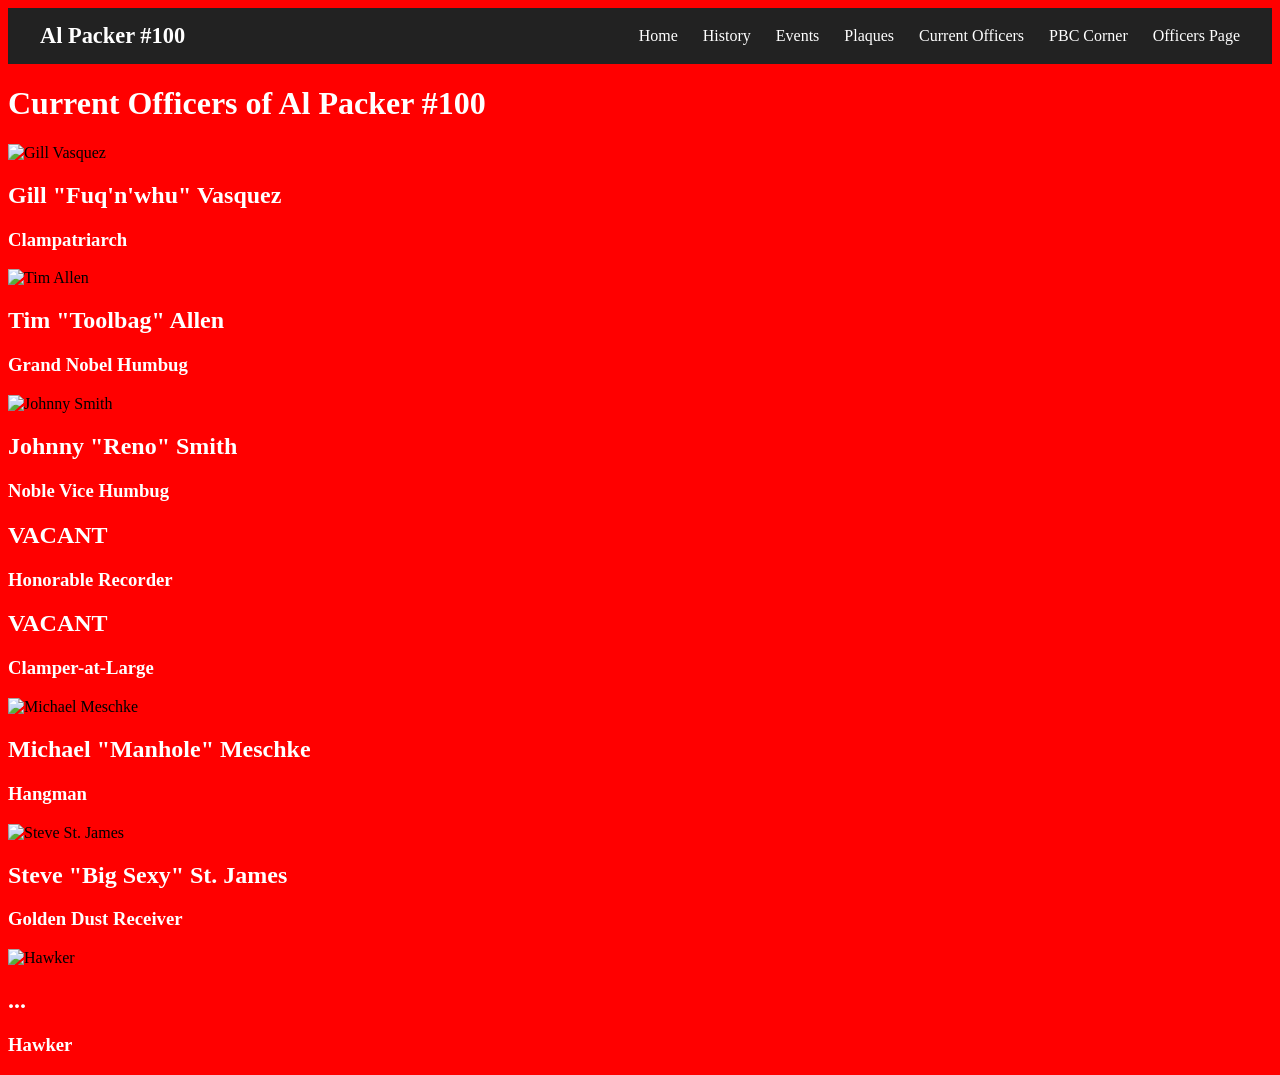
==== current-officers.html @ 0d1b018f "Add officer, HoH, and PBC pages" ====
<!DOCTYPE html>     
<html lang="en">
<head>
    <meta charset="UTF-8">
    <meta name="viewport" content="width=device-width, initial-scale=1.0">
    <title>Al Packer #100 - Current Officers</title>
    <link rel="stylesheet" href="style.css">
</head>
<body>
    <nav class="navbar">
        <div class="nav-container">
            <a href="index.html" class="logo">Al Packer #100</a>
            <ul class="nav-menu">
                <li><a href="index.html">Home</a></li>
                <li><a href="history.html">History</a></li>
                <li><a href="events.html">Events</a></li>
                <li><a href="plaques.html">Plaques</a></li>
                <li><a href="current-officers.html">Current Officers</a></li>
                <li><a href="pbc-corner.html">PBC Corner</a></li>
                <li><a href="officers-page.html">Officers Page</a></li>
            </ul>
        </div>
    </nav>

    <main>
        <h1>Current Officers of Al Packer #100</h1>

<section class="officers">

    <div class="officer">
                <img src="..." alt="Gill Vasquez">
                <h2>Gill "Fuq'n'whu" Vasquez</h2>
                <h3>Clampatriarch</h3>
            </div>

            <div class="officer">
                <img src="..." alt="Tim Allen">
                <h2>Tim "Toolbag" Allen</h2>
                <h3>Grand Nobel Humbug</h3>
            </div>

            <div class="officer">
                <img src="..." alt="Johnny Smith">
                <h2>Johnny "Reno" Smith</h2>
                <h3>Noble Vice Humbug</h3>
            </div>

            <div class="officer">
                <h2>VACANT</h2>
                <h3>Honorable Recorder</h3>
            </div>

            <div class="officer">
                <h2>VACANT</h2>
                <h3>Clamper-at-Large</h3>
            </div>

            <div class="officer">
                <img src="..." alt="Michael Meschke">
                <h2>Michael "Manhole" Meschke</h2>
                <h3>Hangman</h3>
            </div>

            <div class="officer">
                <img src="..." alt="Steve St. James">
                <h2>Steve "Big Sexy" St. James</h2>
                <h3>Golden Dust Receiver</h3>
            </div>

            <div class="officer">
                <img src="..." alt="Hawker">
                <h2>...</h2>
                <h3>Hawker</h3>
            </div>
</section>
        
    </main>
</body>
</html>
---- style.css ----
body {background-color: red;}

h1, h2, h3, ul, li, p {color: white;}

.navbar {
    background-color: #222;
    padding: 15px 0;
}

.nav-container {
    max-width: 1200px;
    margin: 0 auto;
    display: flex;
    justify-content: space-between;
    align-items: center;
    padding: 0 20px;
}

.logo {
    color: white;
    text-decoration: none;
    font-size: 1.4rem;
    font-weight: bold;
}

.nav-menu {
    list-style: none;
    display: flex;
    gap: 25px;
    margin: 0;
    padding: 0;
}

.nav-menu a {
    color: white;
    text-decoration: none;
}

.nav-menu a:hover {
    text-decoration: underline;
}

.plaque-image {
    width: 300px;
    height: 200px;
    object-fit: cover;
}

.event-image {
    width: 500px;
    height: 400px;
    object-fit: cover;
    align-self: center;
}

.home-image {
    width: 600px;
    height: 400px;
    object-fit: cover;
    display: block;
    margin: 0 auto;
}
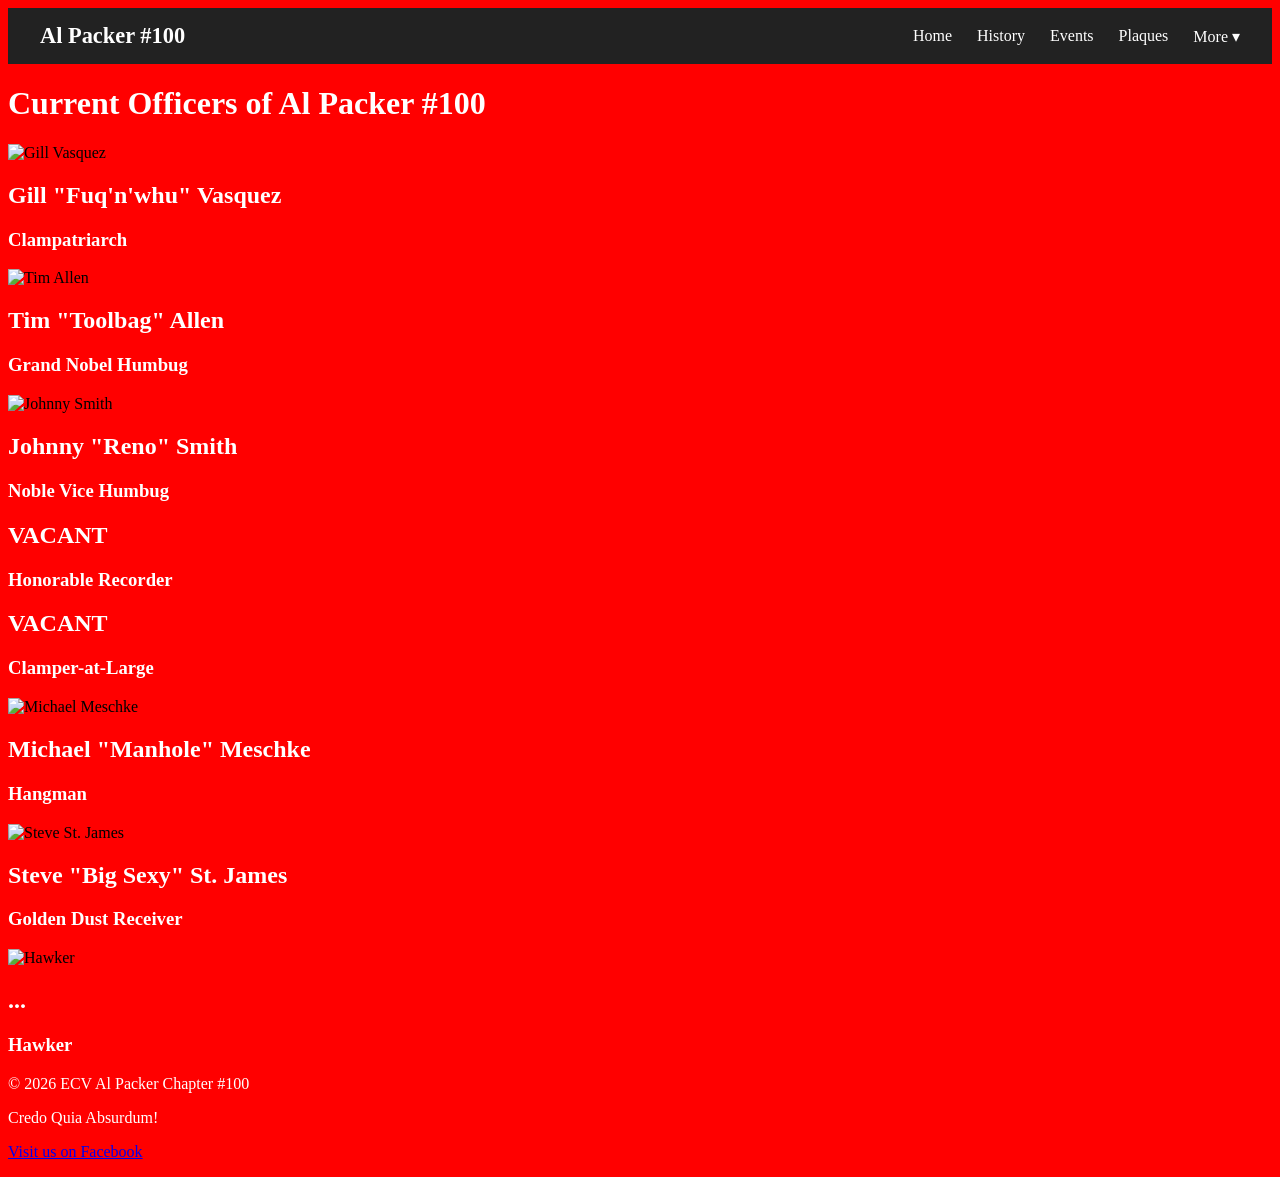
==== commit b35e2d8d: "Update navigation and footer" ====
--- a/current-officers.html
+++ b/current-officers.html
@@ -11,14 +11,22 @@
         <div class="nav-container">
             <a href="index.html" class="logo">Al Packer #100</a>
             <ul class="nav-menu">
-                <li><a href="index.html">Home</a></li>
-                <li><a href="history.html">History</a></li>
-                <li><a href="events.html">Events</a></li>
-                <li><a href="plaques.html">Plaques</a></li>
-                <li><a href="current-officers.html">Current Officers</a></li>
-                <li><a href="pbc-corner.html">PBC Corner</a></li>
-                <li><a href="officers-page.html">Officers Page</a></li>
-            </ul>
+    <li><a href="index.html">Home</a></li>
+    <li><a href="history.html">History</a></li>
+    <li><a href="events.html">Events</a></li>
+    <li><a href="plaques.html">Plaques</a></li>
+
+    <li class="dropdown">
+        <a href="#">More ▾</a>
+
+        <ul class="dropdown-menu">
+            <li><a href="current-officers.html">Current Officers</a></li>
+            <li><a href="hoh.html">Hall of Humbugery</a></li>
+            <li><a href="pbc.html">PBC Corner</a></li>
+            <li><a href="officers-page.html">Officers Page</a></li>
+        </ul>
+    </li>
+</ul>
         </div>
     </nav>
 
@@ -75,5 +83,14 @@
 </section>
         
     </main>
+    <footer class="site-footer">
+    <p>&copy; 2026 ECV Al Packer Chapter #100</p>
+    <p>Credo Quia Absurdum!</p>
+    <p>
+        <a href="https://www.facebook.com/ECV100/" target="_blank" rel="noopener noreferrer">
+            Visit us on Facebook
+        </a>
+    </p>
+</footer>
 </body>
 </html>
--- a/style.css
+++ b/style.css
@@ -59,4 +59,40 @@
     object-fit: cover;
     display: block;
     margin: 0 auto;
+}
+
+/* Dropdown */
+.dropdown {
+    position: relative;
+}
+
+.dropdown-menu {
+    display: none;
+    position: absolute;
+    top: 100%;
+    left: 0;
+    min-width: 200px;
+    background-color: #222;
+    padding: 10px 0;
+    margin: 0;
+    list-style: none;
+    z-index: 1000;
+}
+
+.dropdown-menu li {
+    width: 100%;
+}
+
+.dropdown-menu a {
+    display: block;
+    padding: 10px 15px;
+    white-space: nowrap;
+}
+
+.dropdown-menu a:hover {
+    background-color: #444;
+}
+
+.dropdown:hover .dropdown-menu {
+    display: block;
 }
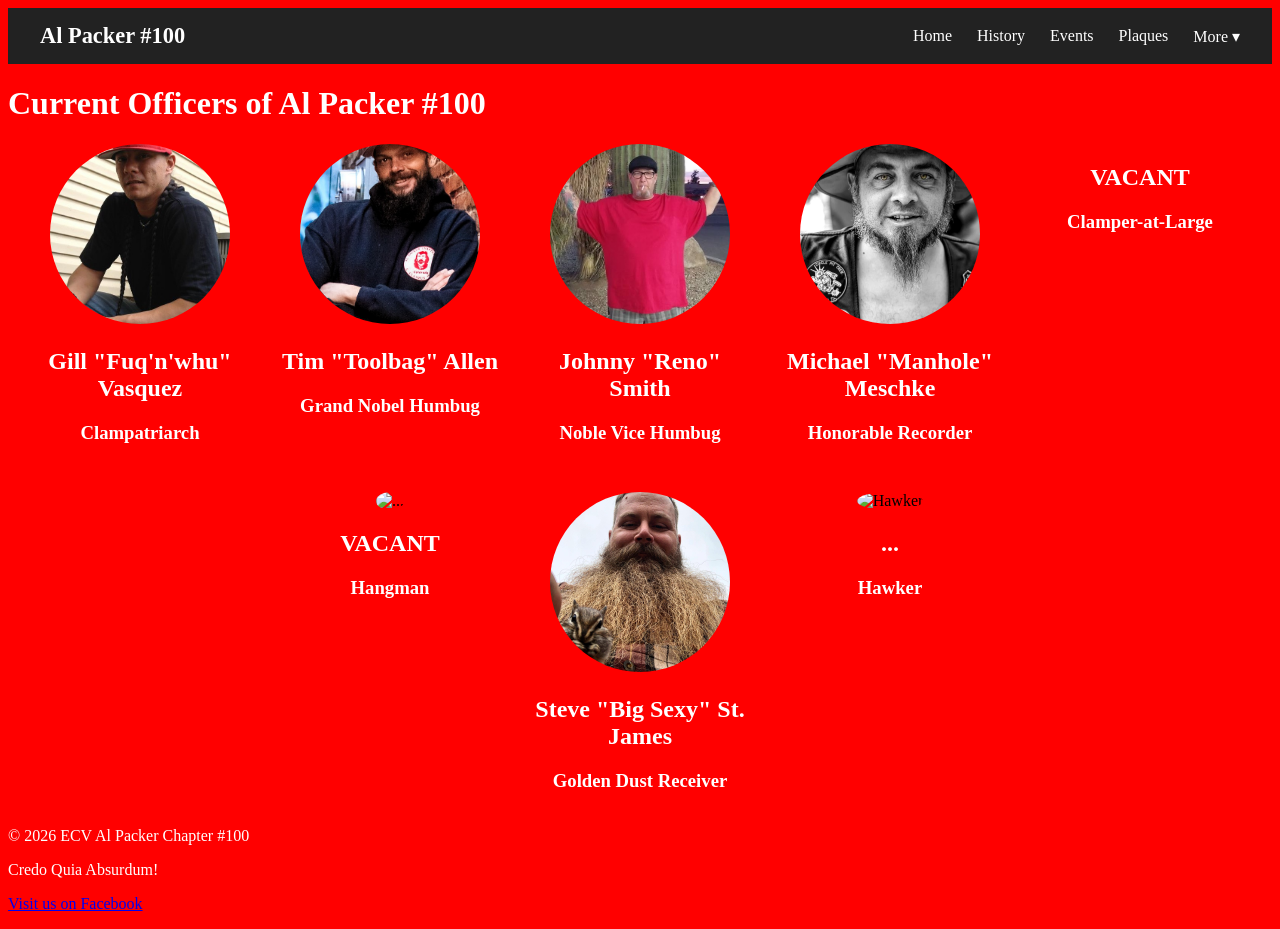
==== commit 50ceab0d: "Added CSS to current officers' page" ====
--- a/current-officers.html
+++ b/current-officers.html
@@ -36,25 +36,26 @@
 <section class="officers">
 
     <div class="officer">
-                <img src="..." alt="Gill Vasquez">
+                <img src="Officers/Gil-Vasquez.jpg" alt="Gill Vasquez">
                 <h2>Gill "Fuq'n'whu" Vasquez</h2>
                 <h3>Clampatriarch</h3>
             </div>
 
             <div class="officer">
-                <img src="..." alt="Tim Allen">
+                <img src="Officers/Tim-Allen.jpg" alt="Tim Allen">
                 <h2>Tim "Toolbag" Allen</h2>
                 <h3>Grand Nobel Humbug</h3>
             </div>
 
             <div class="officer">
-                <img src="..." alt="Johnny Smith">
+                <img src="Officers/Johnny-Smith.jpg" alt="Johnny Smith">
                 <h2>Johnny "Reno" Smith</h2>
                 <h3>Noble Vice Humbug</h3>
             </div>
 
             <div class="officer">
-                <h2>VACANT</h2>
+                <img src="Officers/Michael-M.jpg" alt="Michael Meschke">
+                <h2>Michael "Manhole" Meschke</h2>
                 <h3>Honorable Recorder</h3>
             </div>
 
@@ -64,13 +65,13 @@
             </div>
 
             <div class="officer">
-                <img src="..." alt="Michael Meschke">
-                <h2>Michael "Manhole" Meschke</h2>
+                <img src="..." alt="...">
+                <h2>VACANT</h2>
                 <h3>Hangman</h3>
             </div>
 
             <div class="officer">
-                <img src="..." alt="Steve St. James">
+                <img src="Officers/Steve-StJames.jpg" alt="Steve St. James">
                 <h2>Steve "Big Sexy" St. James</h2>
                 <h3>Golden Dust Receiver</h3>
             </div>
--- a/style.css
+++ b/style.css
@@ -95,4 +95,26 @@
 
 .dropdown:hover .dropdown-menu {
     display: block;
-}+}
+
+.officers {
+    display: flex;
+    flex-wrap: wrap;
+    justify-content: center;
+    gap: 30px;
+}
+
+.officer {
+    text-align: center;
+    width: 220px;
+}
+
+.officer img {
+    width: 180px;
+    height: 180px;
+    object-fit: cover;
+    border-radius: 50%;
+    object-fit: cover;
+    margin-bottom: 0 auto 15px;
+}
+
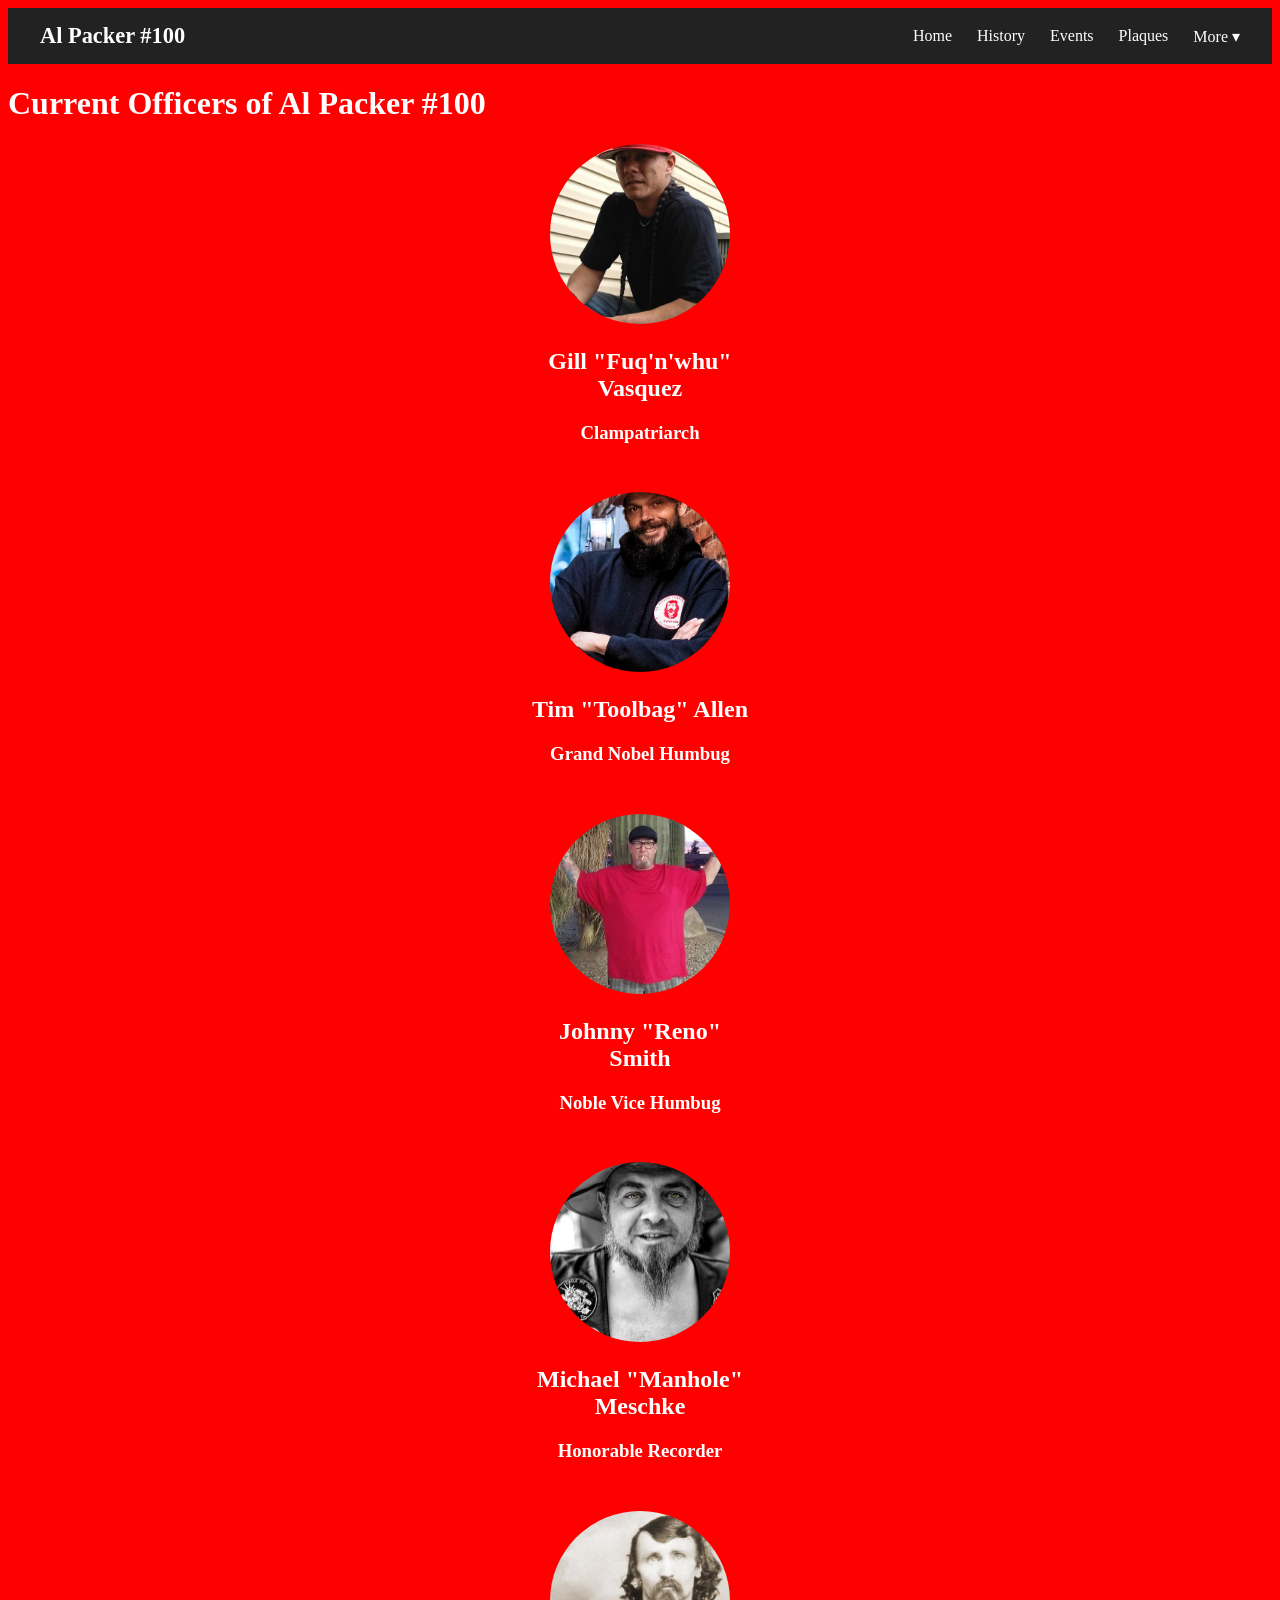
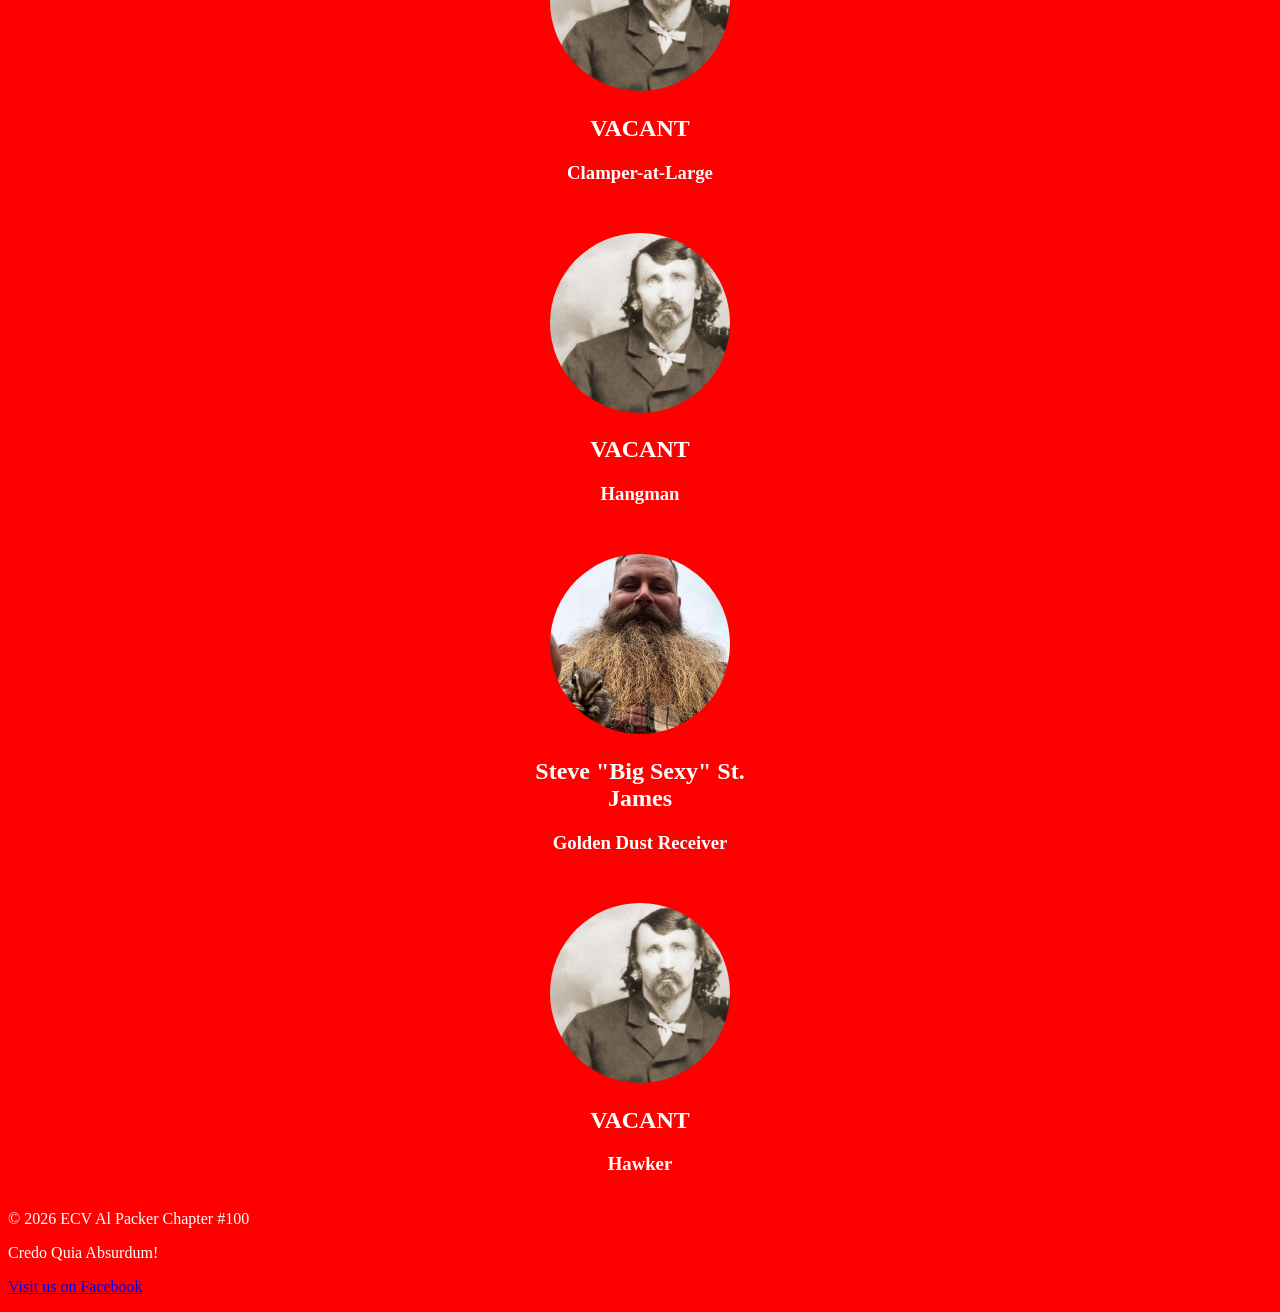
==== commit f783e632: "Built the HOH with HTML and CSS - Added pictures" ====
--- a/current-officers.html
+++ b/current-officers.html
@@ -5,6 +5,10 @@
     <meta name="viewport" content="width=device-width, initial-scale=1.0">
     <title>Al Packer #100 - Current Officers</title>
     <link rel="stylesheet" href="style.css">
+    <script
+  async
+  src="https://widgets.givebutter.com/latest.umd.cjs?acct=2cANQOoQYDD8k0kW&p=other"
+></script>
 </head>
 <body>
     <nav class="navbar">
@@ -60,12 +64,13 @@
             </div>
 
             <div class="officer">
+                <img src="Officers/Alfred-Packer.jpg" alt="Place Holder">
                 <h2>VACANT</h2>
                 <h3>Clamper-at-Large</h3>
             </div>
 
             <div class="officer">
-                <img src="..." alt="...">
+                <img src="Officers/Alfred-Packer.jpg" alt="Place Holder">
                 <h2>VACANT</h2>
                 <h3>Hangman</h3>
             </div>
@@ -77,8 +82,8 @@
             </div>
 
             <div class="officer">
-                <img src="..." alt="Hawker">
-                <h2>...</h2>
+                <img src="Officers/Alfred-Packer.jpg" alt="Place Holder">
+                <h2>VACANT</h2>
                 <h3>Hawker</h3>
             </div>
 </section>
@@ -92,6 +97,7 @@
             Visit us on Facebook
         </a>
     </p>
+    <givebutter-widget id="gV1bKm"></givebutter-widget>
 </footer>
 </body>
 </html>
--- a/style.css
+++ b/style.css
@@ -99,8 +99,8 @@
 
 .officers {
     display: flex;
-    flex-wrap: wrap;
-    justify-content: center;
+    flex-direction: column;
+    align-items: center;
     gap: 30px;
 }
 
@@ -118,3 +118,43 @@
     margin-bottom: 0 auto 15px;
 }
 
+.humbugs {
+    display: flex;
+    flex-wrap: wrap;
+    justify-content: center;
+    gap: 30px;
+    }
+
+.humbug {
+    text-align: center;
+    border: 1px solid #555;
+    padding: 20px;
+    border-radius: 10px;
+    }
+
+.humbug img  {
+    width: 180px;
+    height: 180px;
+    object-fit: cover;
+    border-radius: 50%;
+    margin: 0 auto 15px;
+}
+
+.section-divider {
+    display:flex;
+    align-items: center;
+    gap: 24px;
+    flex-basis: 100%;
+}
+
+.section-divider::before,
+.section-divider::after {
+    content: "";
+    flex-grow: 1;
+    border-top: 1px solid white;
+}
+
+.section-divider span {
+    white-space: nowrap;
+    color: white;
+}
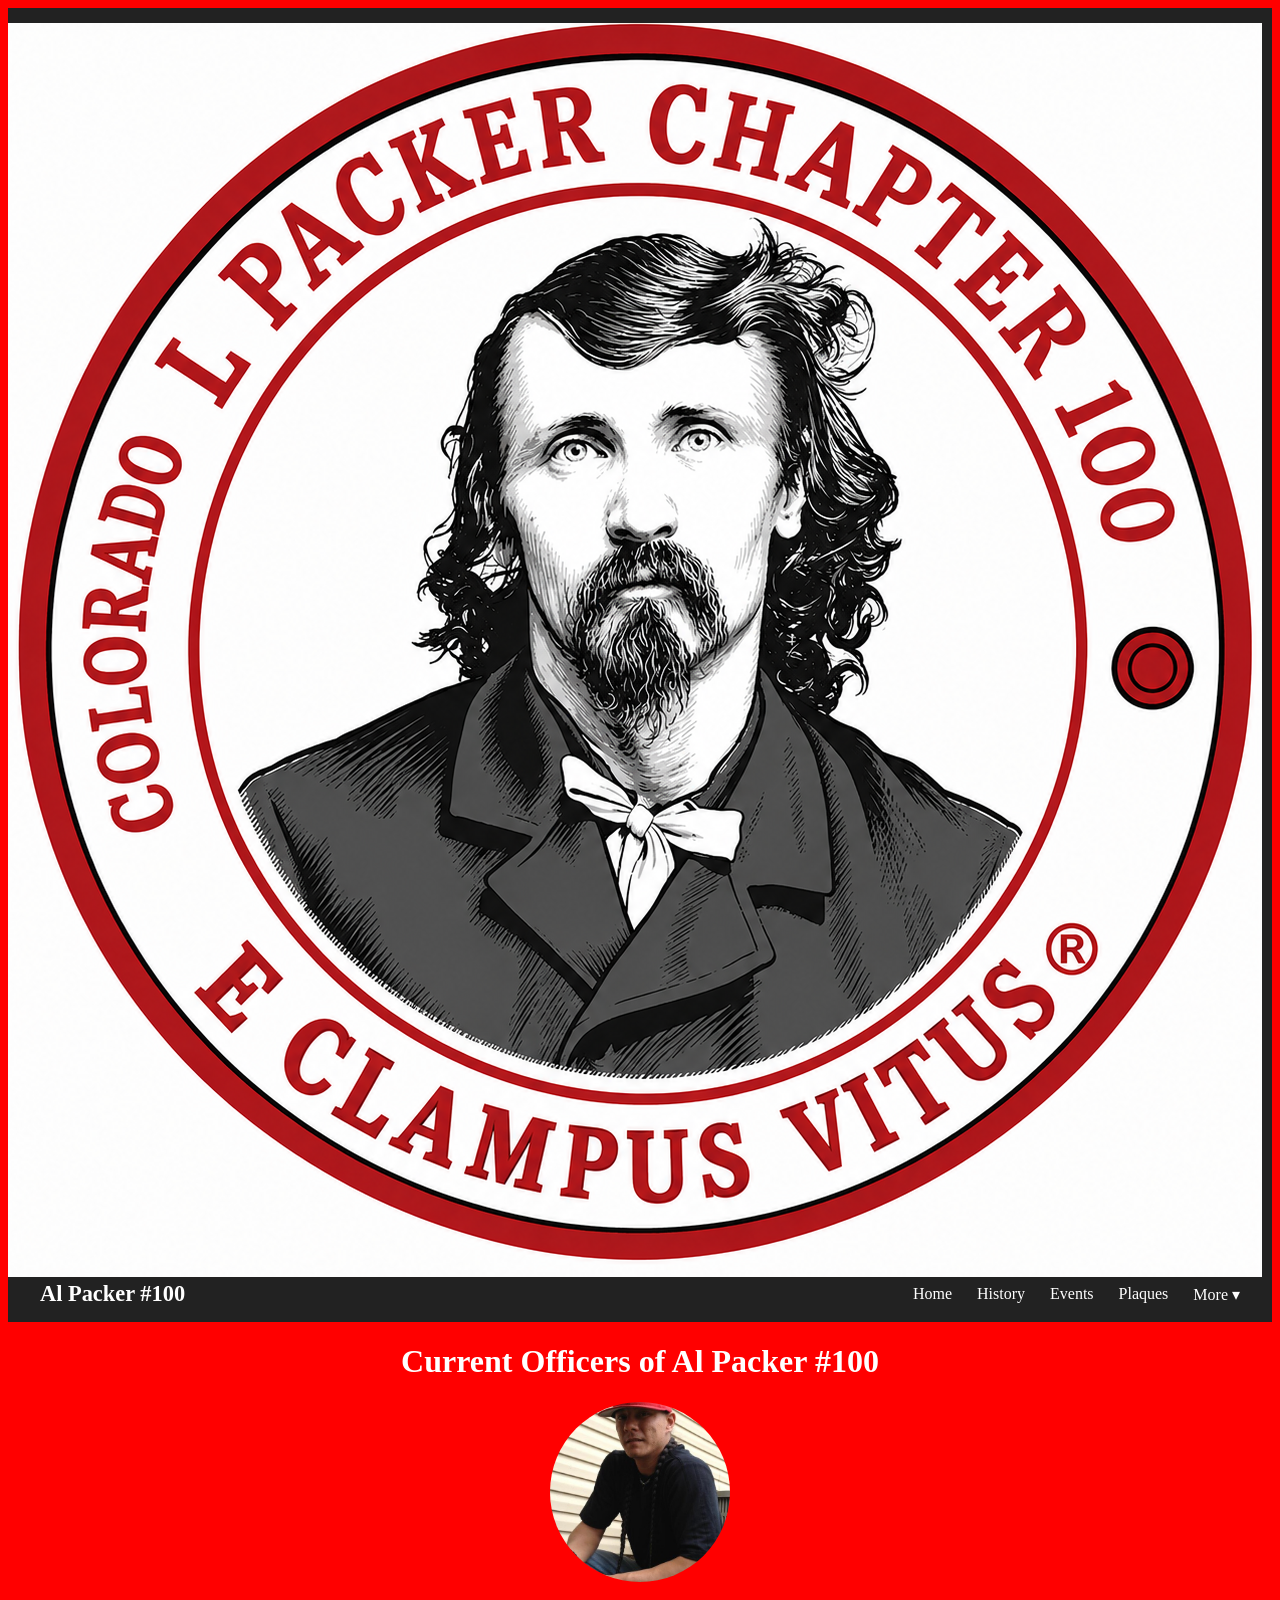
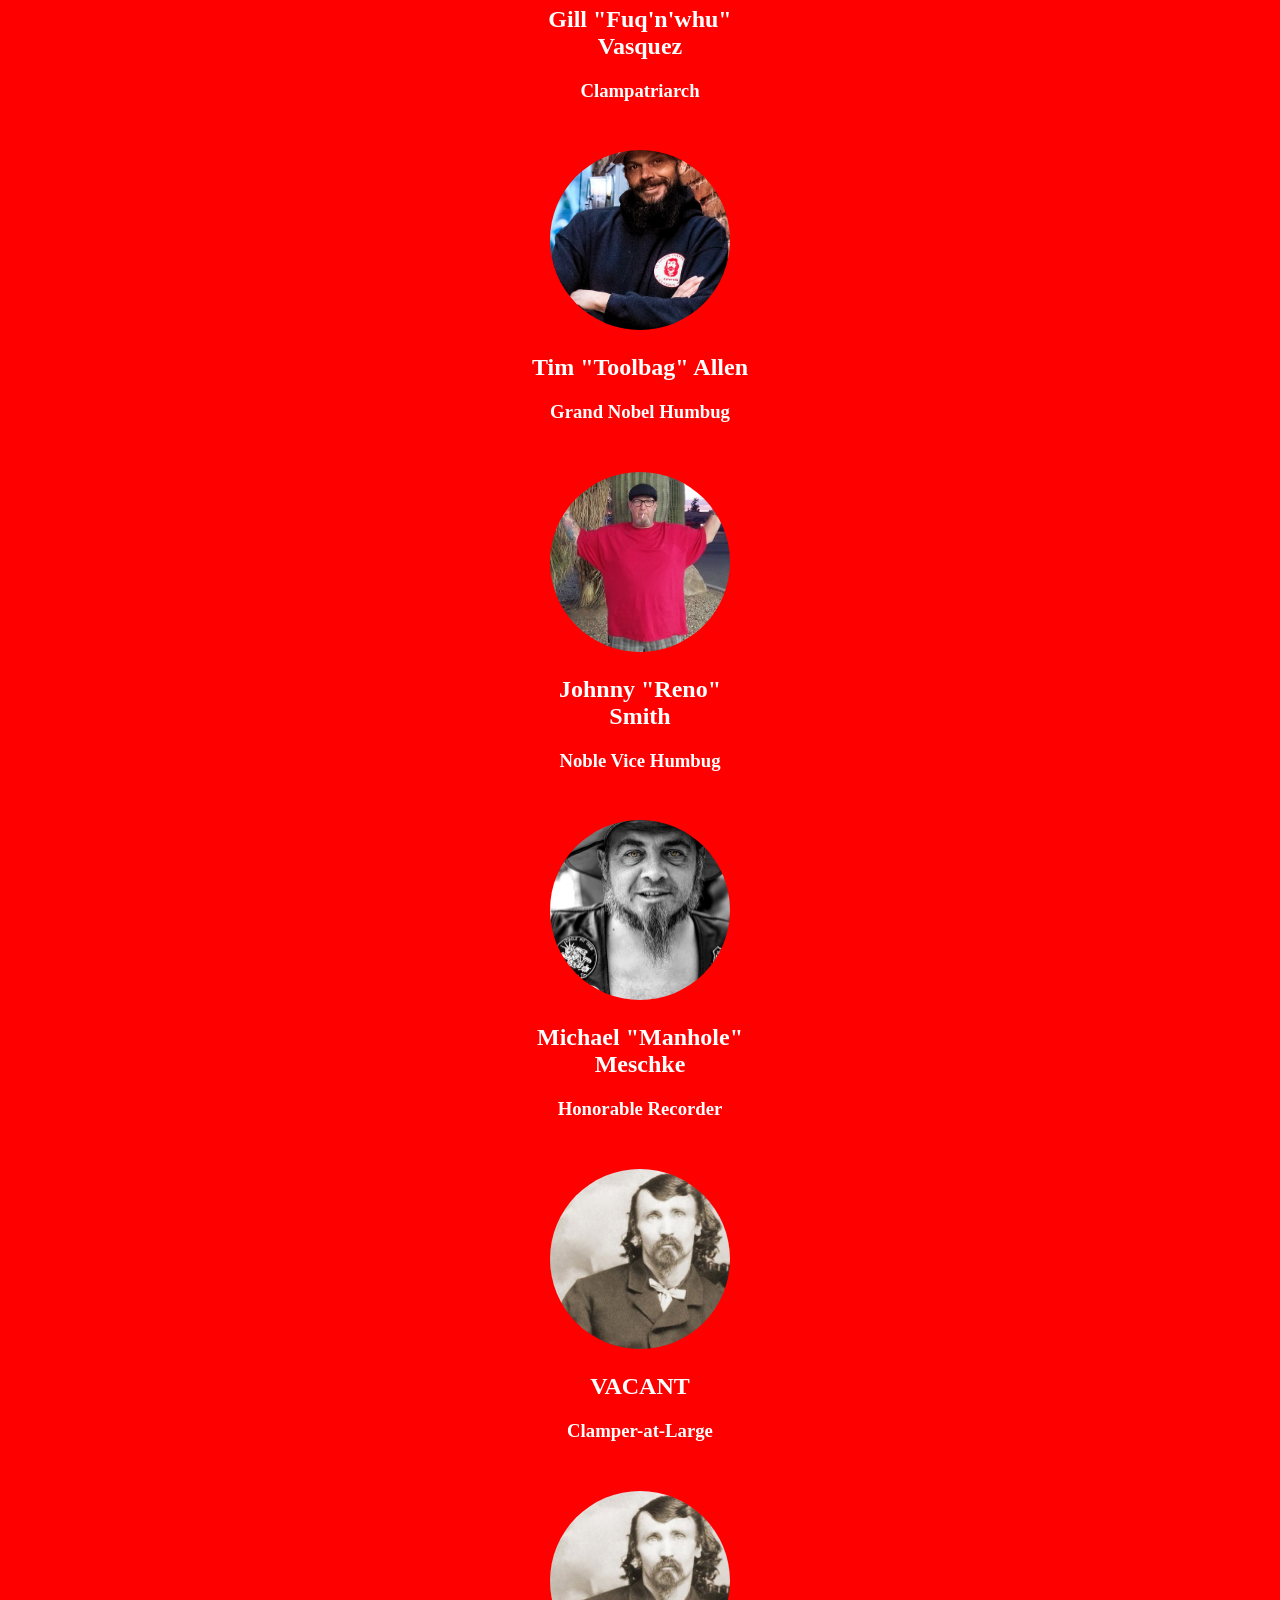
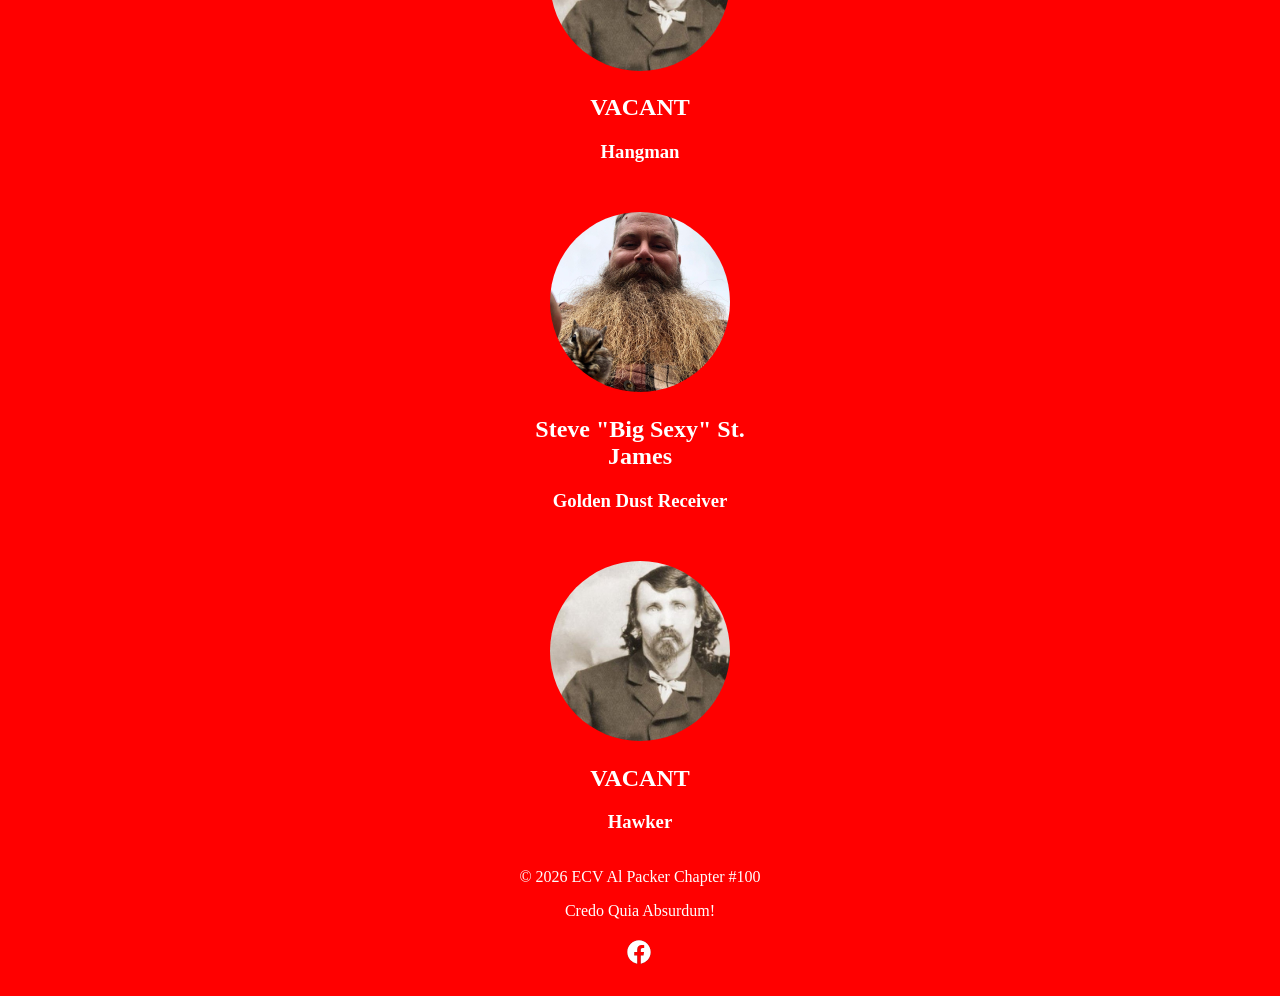
==== commit a0a558e5: "Added ECV Logo to nav bar." ====
--- a/current-officers.html
+++ b/current-officers.html
@@ -5,13 +5,13 @@
     <meta name="viewport" content="width=device-width, initial-scale=1.0">
     <title>Al Packer #100 - Current Officers</title>
     <link rel="stylesheet" href="style.css">
-    <script
-  async
-  src="https://widgets.givebutter.com/latest.umd.cjs?acct=2cANQOoQYDD8k0kW&p=other"
-></script>
+    <script src="script.js" defer></script>
 </head>
 <body>
     <nav class="navbar">
+            <a href="index.html" class="nav-logo">
+    <img src="Logos/Al Packer Logo.png" alt="Al Packer Chapter #100">
+        </a>
         <div class="nav-container">
             <a href="index.html" class="logo">Al Packer #100</a>
             <ul class="nav-menu">
@@ -27,7 +27,6 @@
             <li><a href="current-officers.html">Current Officers</a></li>
             <li><a href="hoh.html">Hall of Humbugery</a></li>
             <li><a href="pbc.html">PBC Corner</a></li>
-            <li><a href="officers-page.html">Officers Page</a></li>
         </ul>
     </li>
 </ul>
@@ -93,9 +92,11 @@
     <p>&copy; 2026 ECV Al Packer Chapter #100</p>
     <p>Credo Quia Absurdum!</p>
     <p>
-        <a href="https://www.facebook.com/ECV100/" target="_blank" rel="noopener noreferrer">
-            Visit us on Facebook
-        </a>
+       <a href="https://www.facebook.com/ECV100/" target="_blank">
+    <img src="Logos/Facebook-Logo-transparent.png"
+         alt="ECV Al Packer #100 on Facebook"
+         class="facebook-logo">
+</a>
     </p>
     <givebutter-widget id="gV1bKm"></givebutter-widget>
 </footer>
--- a/style.css
+++ b/style.css
@@ -1,6 +1,18 @@
 body {background-color: red;}
 
 h1, h2, h3, ul, li, p {color: white;}
+
+Main {
+    max-width: 1100px;
+    margin: 0 auto;
+    padding 0 20px;
+    text-align: center;
+}
+
+main ul {
+    width:fit-content;
+    margin: 0 auto;
+}
 
 .navbar {
     background-color: #222;
@@ -157,4 +169,11 @@
 .section-divider span {
     white-space: nowrap;
     color: white;
+}
+
+footer { 
+    max-width: 1100px;
+    margin: 0 auto;
+    padding: 0 20px;  
+    text-align: center;
 }
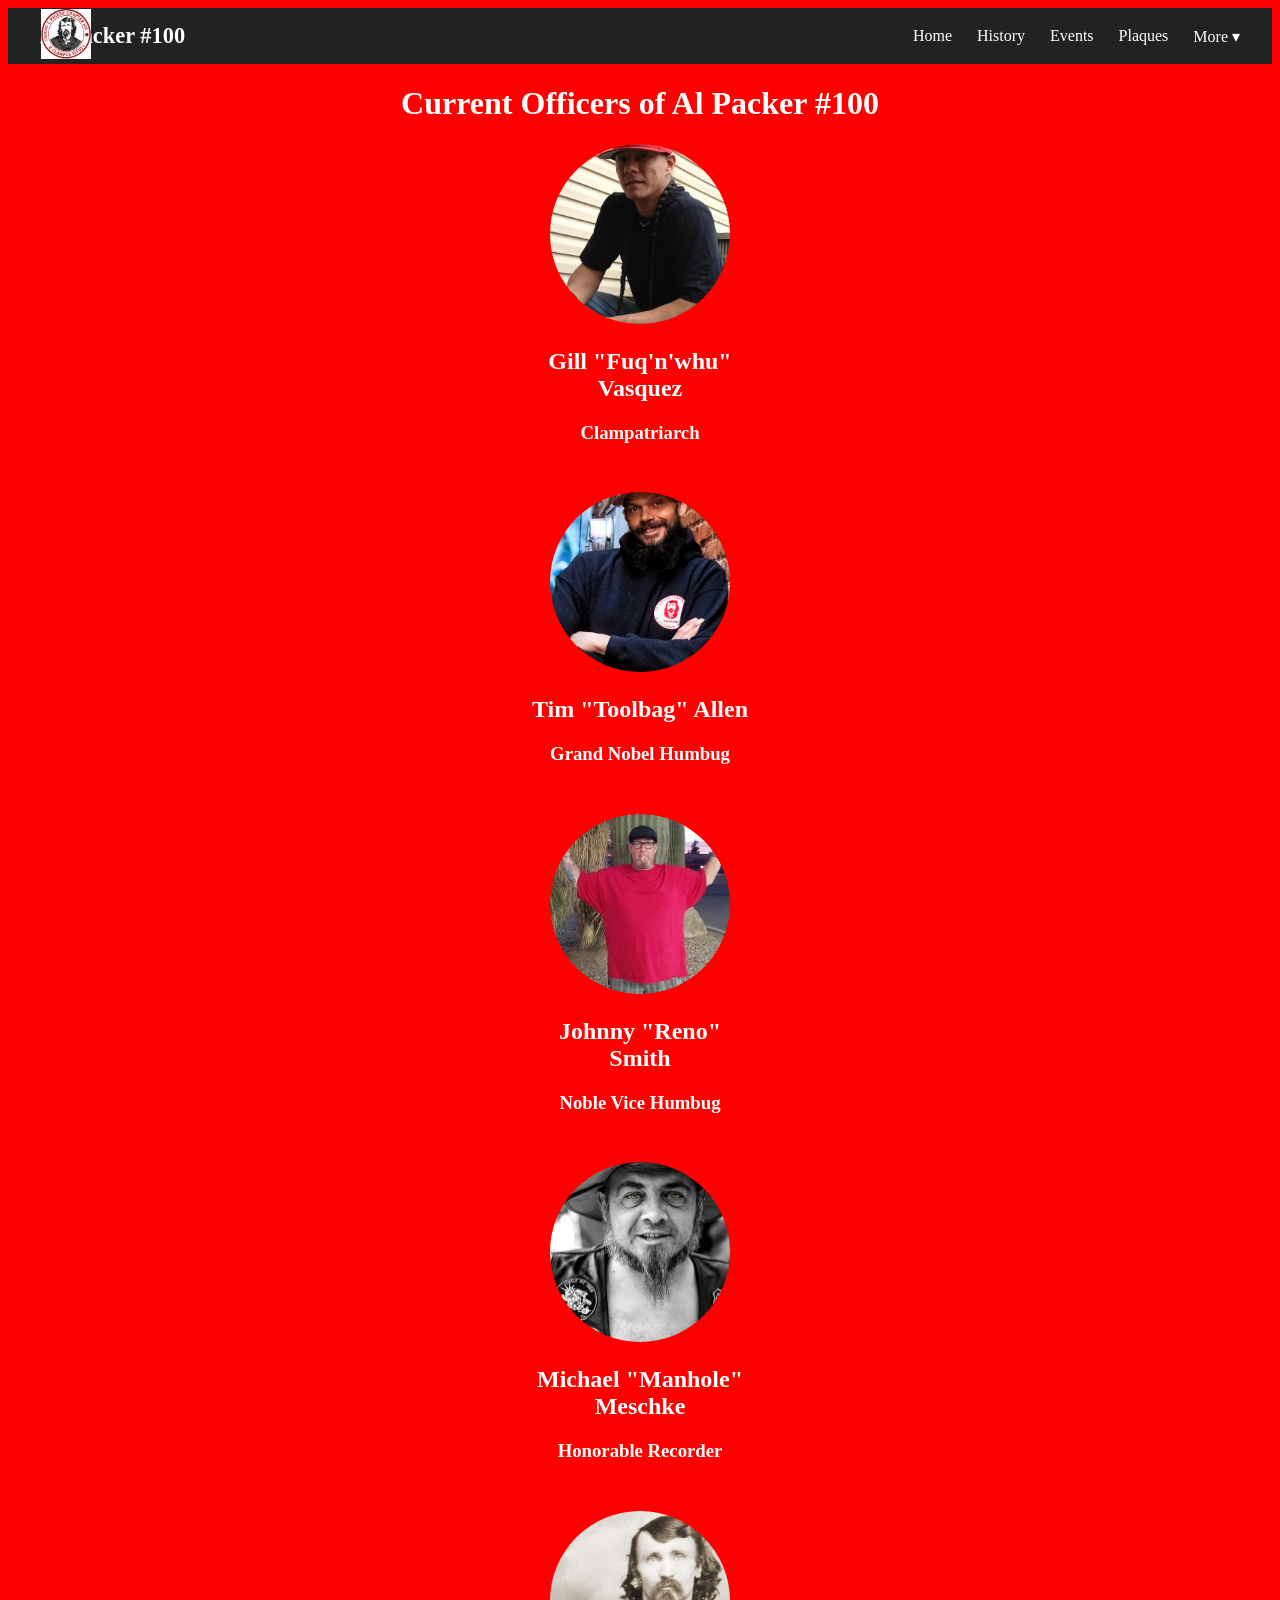
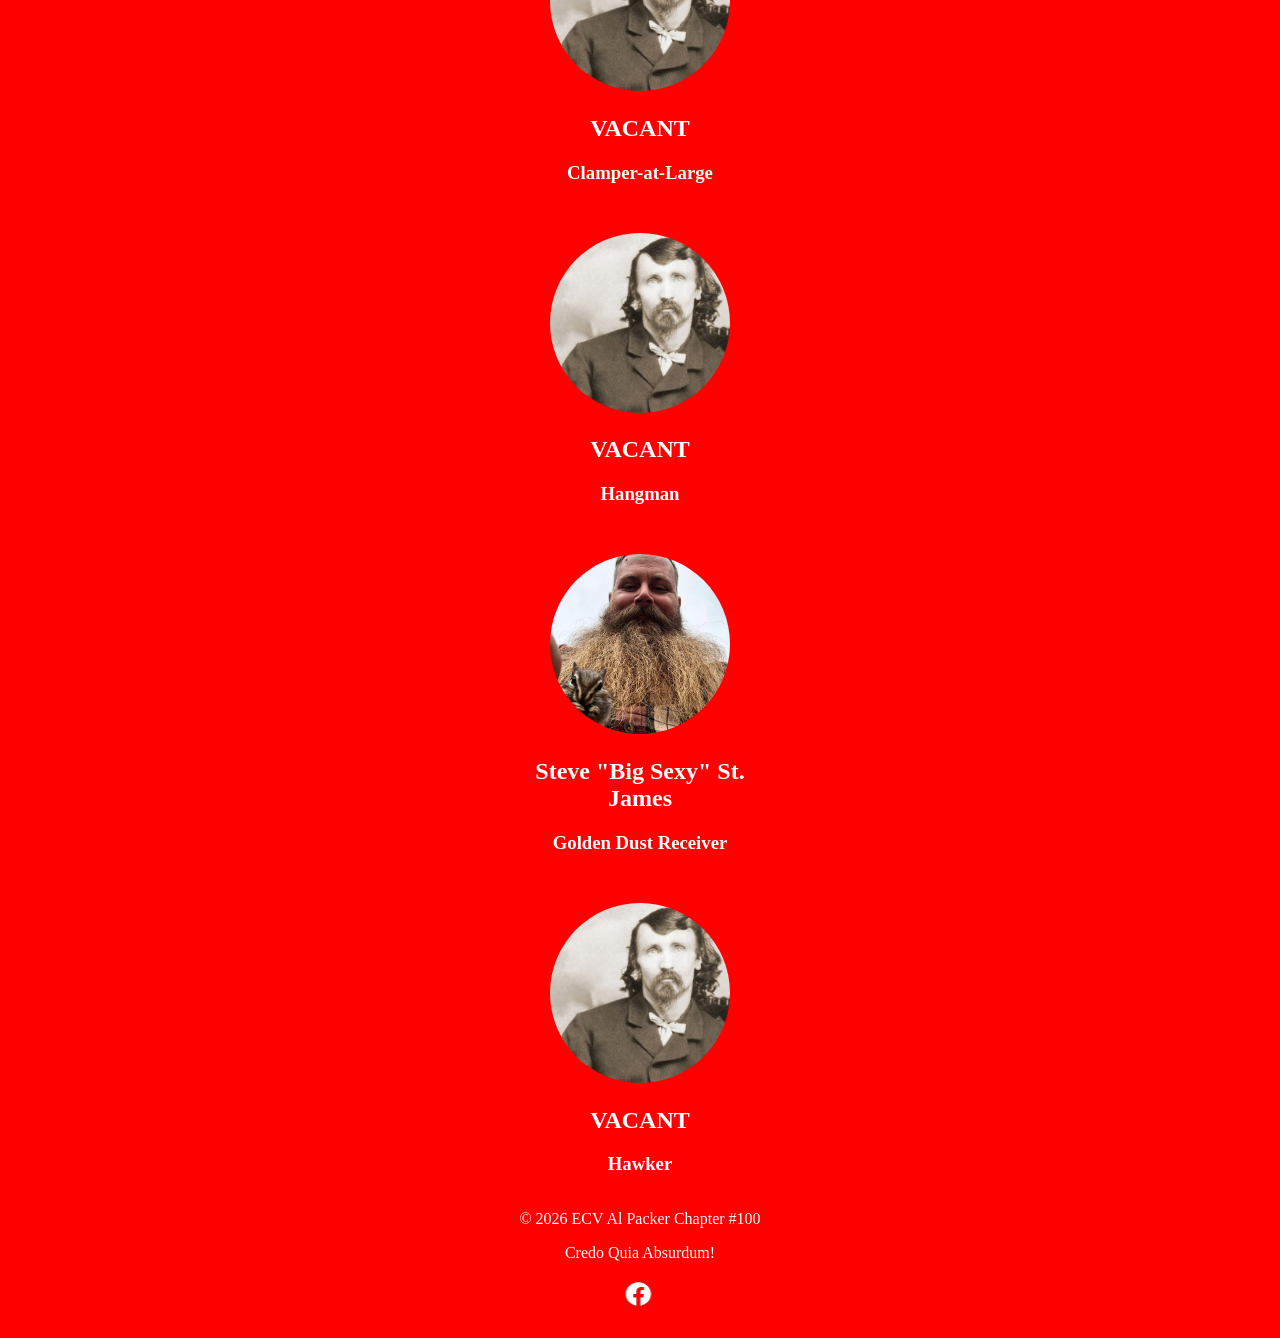
==== commit d8568cc5: "updated pbc.html. Created 'Clamper Corner' page." ====
--- a/current-officers.html
+++ b/current-officers.html
@@ -26,7 +26,7 @@
         <ul class="dropdown-menu">
             <li><a href="current-officers.html">Current Officers</a></li>
             <li><a href="hoh.html">Hall of Humbugery</a></li>
-            <li><a href="pbc.html">PBC Corner</a></li>
+            <li><a href="pbc.html">Clamper Corner</a></li>
         </ul>
     </li>
 </ul>
--- a/style.css
+++ b/style.css
@@ -2,10 +2,10 @@
 
 h1, h2, h3, ul, li, p {color: white;}
 
-Main {
+main {
     max-width: 1100px;
     margin: 0 auto;
-    padding 0 20px;
+    padding: 0 20px;
     text-align: center;
 }
 
@@ -17,6 +17,29 @@
 .navbar {
     background-color: #222;
     padding: 15px 0;
+}
+
+.nav-logo img {
+    width: 50px;
+    height: 50px;
+    object-fit: contain;
+}
+
+.navbar {
+    position: relative;
+}
+
+.nav-logo {
+    position: absolute;
+    left: 20px;
+    top: 50%;
+    transform: translateY(-50%);
+}
+
+.nav-logo img {
+    width: 75px;
+    height: 50px;
+    object-fit: contain;
 }
 
 .nav-container {
@@ -176,4 +199,54 @@
     margin: 0 auto;
     padding: 0 20px;  
     text-align: center;
-}+}
+
+.plaque {
+    text-align: center;
+    margin-bottom:40px
+}
+
+.plaque img {
+    max-width: 100%;
+    height: auto;
+}
+
+.plaques {
+     display: flex;
+     flex-wrap: wrap;
+     justify-content: center;
+     gap: 30px;
+    }
+
+.plaque {
+    text-align: center;
+    border: 1px solid #555;
+    padding: 20px;
+    border-radius: 10px;
+    }
+
+.facebook-logo {
+    width: 40px;
+    height: 40px;
+}
+
+.clampers-only {
+    text-align: center;
+    border: 1px solid #555;
+    border-radius: 10px;
+    padding: 30px;
+    margin-top: 40px;
+}
+
+.clamper-login {
+    display: inline-block;
+    padding: 10px 20px;
+    font-size: 16px;
+    cursor: pointer;
+    text-decoration: none;
+
+    background-color: #222;
+    color: white;
+    border: 2px solid white;
+    border-radius: 5px;
+}
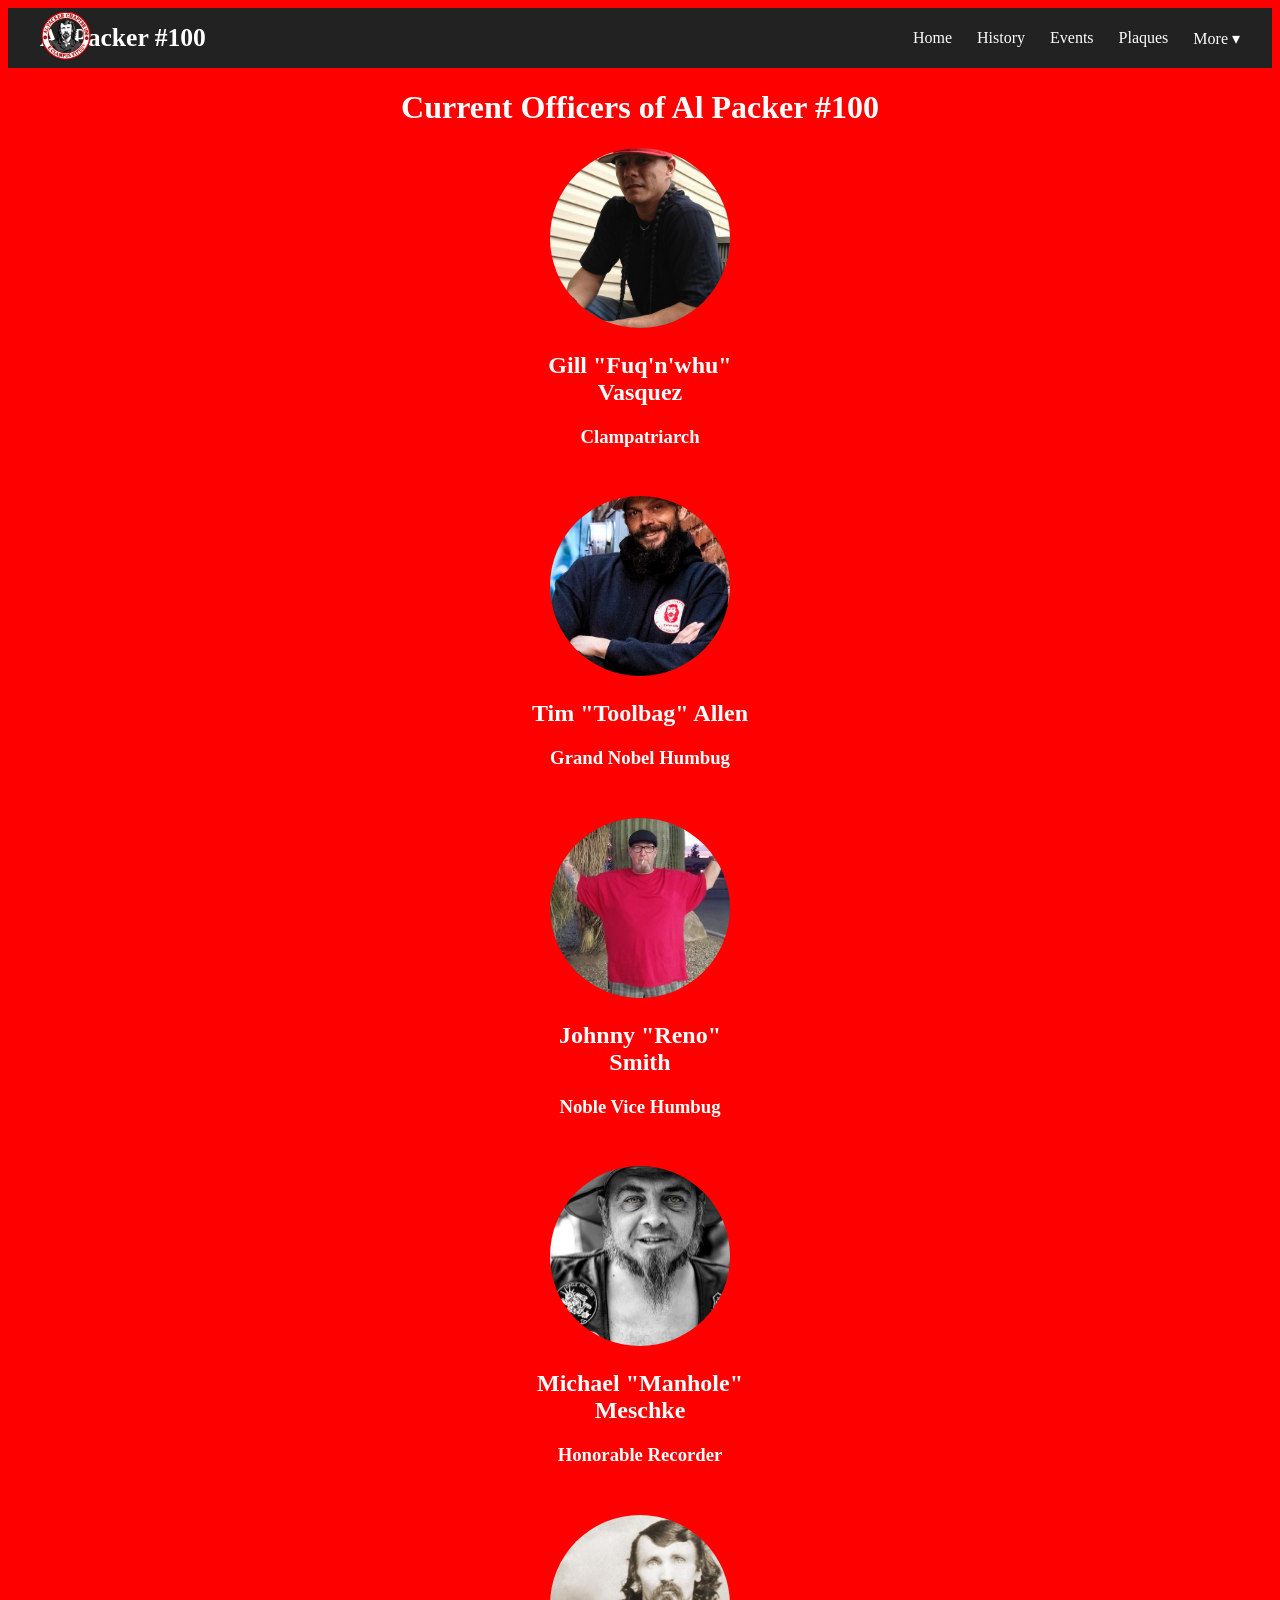
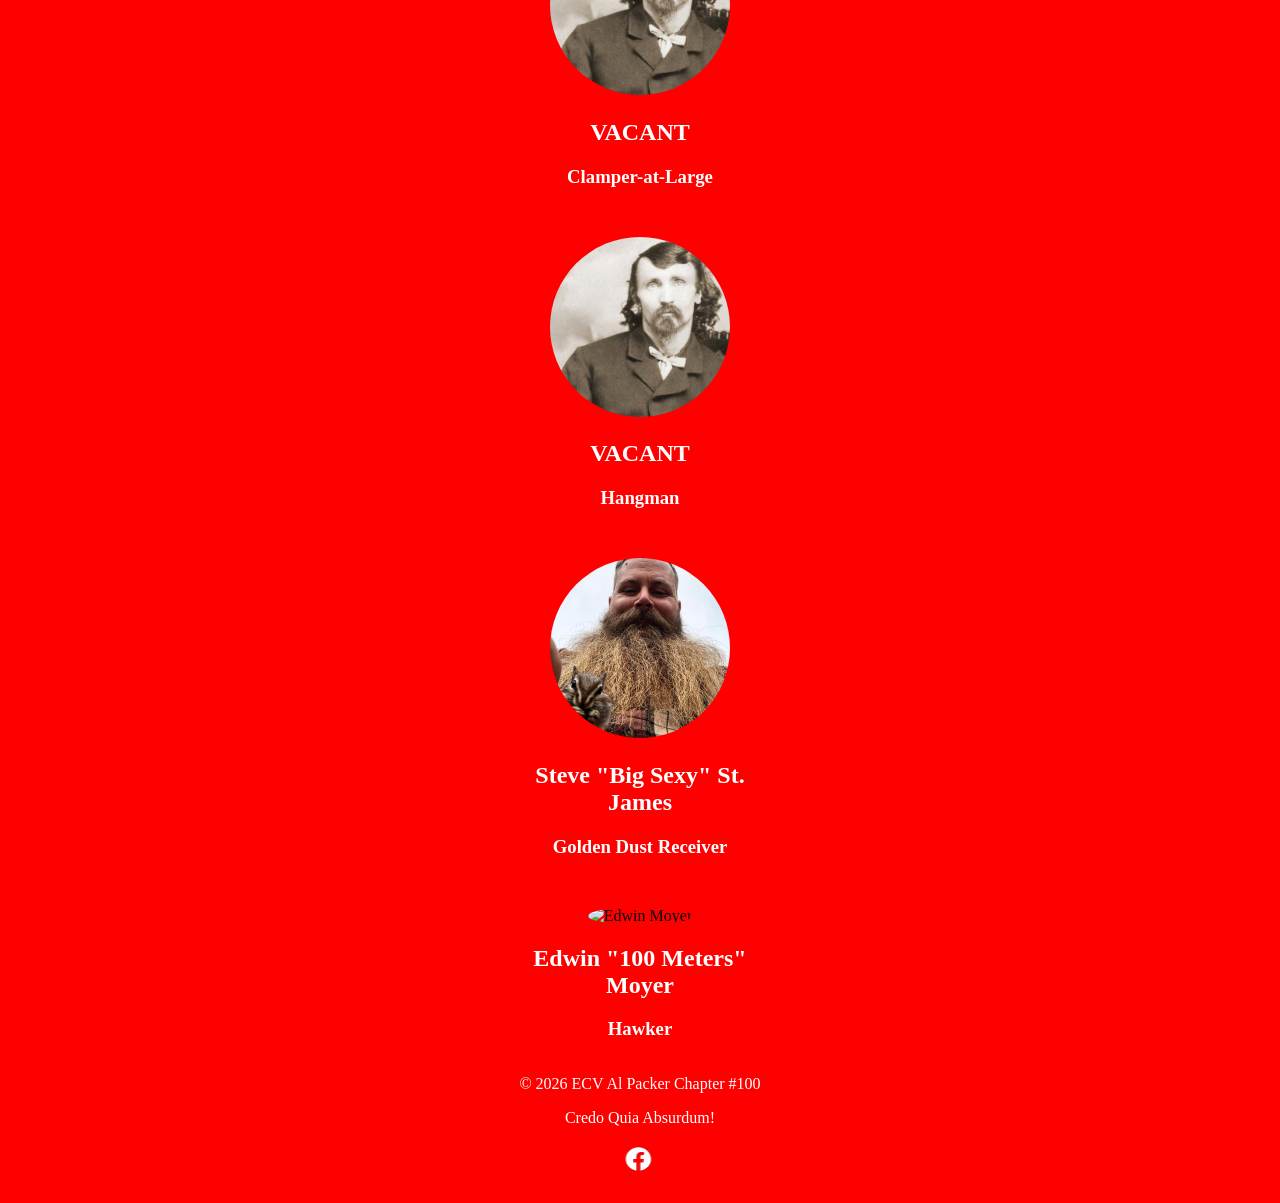
==== commit 70b16d63: "Added picture to Current Officers page." ====
--- a/current-officers.html
+++ b/current-officers.html
@@ -81,8 +81,8 @@
             </div>
 
             <div class="officer">
-                <img src="Officers/Alfred-Packer.jpg" alt="Place Holder">
-                <h2>VACANT</h2>
+                <img src="Officers/Edwin-Moyer.jpg" alt="Edwin Moyer">
+                <h2>Edwin "100 Meters" Moyer</h2>
                 <h3>Hawker</h3>
             </div>
 </section>
--- a/style.css
+++ b/style.css
@@ -54,7 +54,7 @@
 .logo {
     color: white;
     text-decoration: none;
-    font-size: 1.4rem;
+    font-size: 1.6rem;
     font-weight: bold;
 }
 
